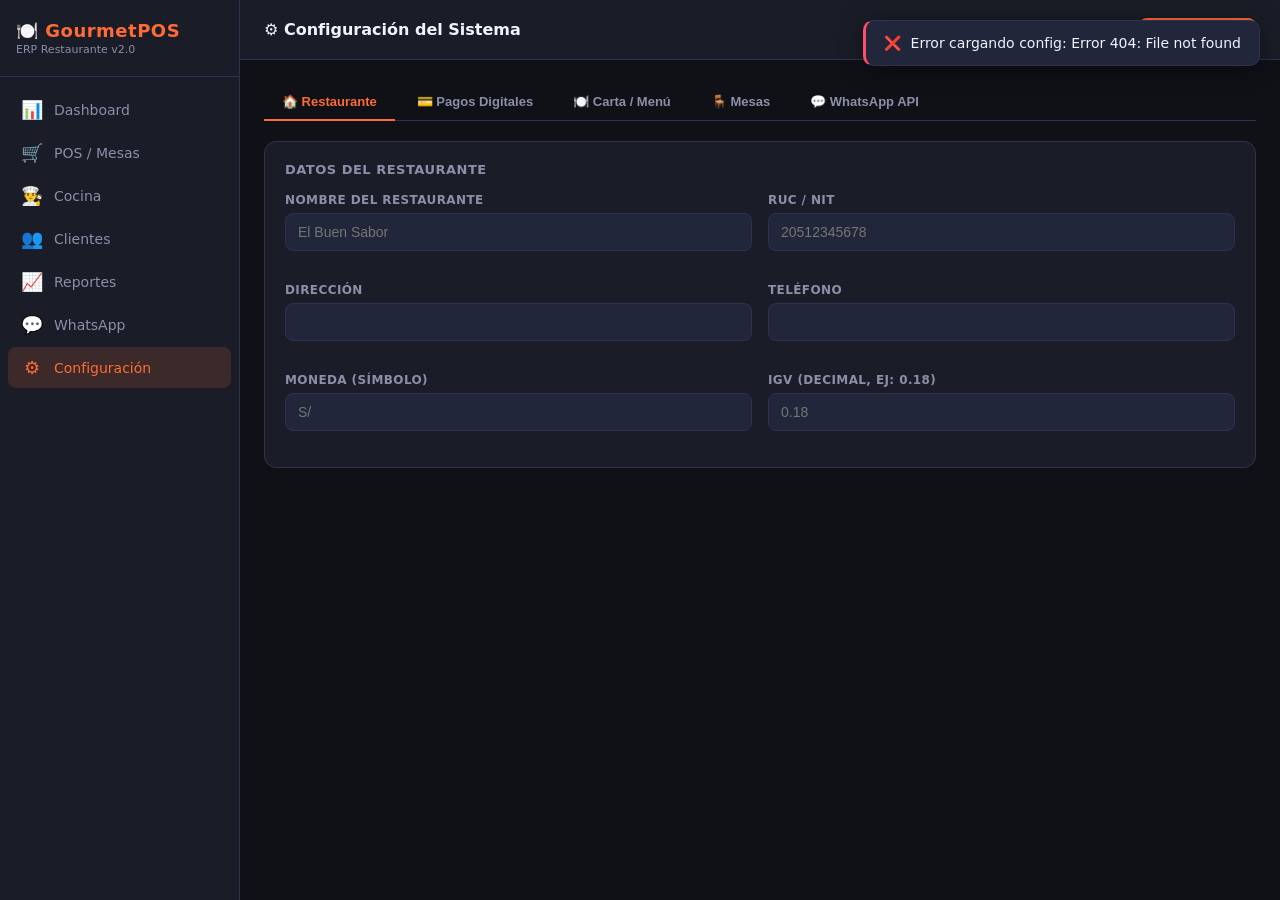
==== frontend/admin.html @ 03f641a0 "GourmetPOS ERP v2.0 - FastAPI + PostgreSQL + Gemini IA + WhatsApp Bot" ====
<!DOCTYPE html>
<html lang="es">
<head>
  <meta charset="UTF-8">
  <meta name="viewport" content="width=device-width, initial-scale=1.0">
  <title>GourmetPOS - Configuración</title>
  <link rel="stylesheet" href="assets/css/style.css">
</head>
<body>
<nav class="sidebar">
  <div class="sidebar-logo"><h1>🍽️ GourmetPOS</h1><p>ERP Restaurante v2.0</p></div>
  <ul class="sidebar-nav">
    <li><a href="index.html"><span class="icon">📊</span> Dashboard</a></li>
    <li><a href="pos.html"><span class="icon">🛒</span> POS / Mesas</a></li>
    <li><a href="cocina.html"><span class="icon">👨‍🍳</span> Cocina</a></li>
    <li><a href="clientes.html"><span class="icon">👥</span> Clientes</a></li>
    <li><a href="reportes.html"><span class="icon">📈</span> Reportes</a></li>
    <li><a href="whatsapp.html"><span class="icon">💬</span> WhatsApp</a></li>
    <li><a href="admin.html" class="active"><span class="icon">⚙️</span> Configuración</a></li>
  </ul>
</nav>
<div class="main-wrapper">
  <header class="header">
    <div class="header-title">⚙️ Configuración del Sistema</div>
    <div class="header-right">
      <button class="btn btn-primary btn-sm" onclick="guardarConfig()">💾 Guardar Todo</button>
    </div>
  </header>
  <div class="content">
    <div class="tabs">
      <button class="tab-btn active" onclick="switchTab('tab-rest', this)">🏠 Restaurante</button>
      <button class="tab-btn" onclick="switchTab('tab-pagos', this)">💳 Pagos Digitales</button>
      <button class="tab-btn" onclick="switchTab('tab-menu', this)">🍽️ Carta / Menú</button>
      <button class="tab-btn" onclick="switchTab('tab-mesas', this)">🪑 Mesas</button>
      <button class="tab-btn" onclick="switchTab('tab-wa', this)">💬 WhatsApp API</button>
    </div>

    <!-- RESTAURANTE -->
    <div class="tab-content active" id="tab-rest">
      <div class="card">
        <div class="card-title">Datos del Restaurante</div>
        <div class="grid-2">
          <div class="form-group"><label>Nombre del Restaurante</label><input type="text" id="cfg-nombre" placeholder="El Buen Sabor"></div>
          <div class="form-group"><label>RUC / NIT</label><input type="text" id="cfg-ruc" placeholder="20512345678"></div>
          <div class="form-group"><label>Dirección</label><input type="text" id="cfg-direccion"></div>
          <div class="form-group"><label>Teléfono</label><input type="text" id="cfg-telefono"></div>
          <div class="form-group"><label>Moneda (símbolo)</label><input type="text" id="cfg-moneda" placeholder="S/"></div>
          <div class="form-group"><label>IGV (decimal, ej: 0.18)</label><input type="number" id="cfg-igv" step="0.01" placeholder="0.18"></div>
        </div>
      </div>
    </div>

    <!-- PAGOS -->
    <div class="tab-content" id="tab-pagos">
      <div class="card">
        <div class="card-title">Cuentas de Pago Digital</div>
        <div class="grid-2">
          <div class="form-group"><label>💜 Número Yape</label><input type="text" id="cfg-yape" placeholder="944 123 456"></div>
          <div class="form-group"><label>🔵 Número Plin</label><input type="text" id="cfg-plin" placeholder="944 123 456"></div>
          <div class="form-group"><label>🟢 Número Nequi</label><input type="text" id="cfg-nequi" placeholder="311 123 4567"></div>
          <div class="form-group"><label>🟠 Número Daviplata</label><input type="text" id="cfg-daviplata" placeholder="311 123 4567"></div>
        </div>
      </div>
    </div>

    <!-- MENÚ -->
    <div class="tab-content" id="tab-menu">
      <div class="grid-2">
        <div class="card">
          <div style="display:flex;justify-content:space-between;align-items:center;margin-bottom:12px">
            <div class="card-title" style="margin:0">Categorías</div>
            <button class="btn btn-primary btn-sm" onclick="showModal('modal-nueva-cat')">+ Categoría</button>
          </div>
          <div id="lista-cats"></div>
        </div>
        <div class="card">
          <div style="display:flex;justify-content:space-between;align-items:center;margin-bottom:12px">
            <div class="card-title" style="margin:0">Productos</div>
            <button class="btn btn-primary btn-sm" onclick="showModal('modal-nuevo-prod')">+ Producto</button>
          </div>
          <div id="filtro-cat-select" style="margin-bottom:10px">
            <select id="filtro-cat" onchange="cargarProductos()" style="font-size:13px"><option value="">Todas las categorías</option></select>
          </div>
          <div id="lista-prods"></div>
        </div>
      </div>
    </div>

    <!-- MESAS -->
    <div class="tab-content" id="tab-mesas">
      <div class="card" style="max-width:400px">
        <div class="card-title">Configurar Mesas</div>
        <div class="form-group">
          <label>Cantidad de Mesas (1-100)</label>
          <input type="number" id="cfg-mesas-cant" min="1" max="100" placeholder="16">
        </div>
        <button class="btn btn-primary" onclick="configurarMesas()">✅ Aplicar</button>
      </div>
    </div>

    <!-- WHATSAPP API -->
    <div class="tab-content" id="tab-wa">
      <div class="card">
        <div class="card-title">WhatsApp Cloud API (Meta)</div>
        <div class="form-group"><label>Token de Acceso (Bearer)</label><input type="password" id="cfg-wa-token" placeholder="EAAxxxxxx..."></div>
        <div class="form-group"><label>Phone Number ID</label><input type="text" id="cfg-wa-phone-id" placeholder="123456789012345"></div>
        <div class="form-group"><label>Número WhatsApp del Bot</label><input type="text" id="cfg-whatsapp" placeholder="51944123456"></div>
        <div class="form-group"><label>Google Gemini API Key</label><input type="password" id="cfg-gemini" placeholder="AIza..."></div>
        <div class="form-group"><label>Mensaje de Bienvenida</label><textarea id="cfg-bienvenida" rows="3"></textarea></div>
        <div style="background:var(--surface2);border-radius:10px;padding:14px;font-size:13px;color:var(--text-muted)">
          <strong>Webhook URL:</strong> <code style="color:var(--accent)">/api/whatsapp/webhook</code><br>
          <strong>Verify Token:</strong> <code style="color:var(--accent)">gormetpos2024</code>
        </div>
        <button class="btn btn-primary" style="margin-top:12px" onclick="guardarConfig()">💾 Guardar Configuración API</button>
      </div>
    </div>

  </div>
</div>

<!-- MODALES -->
<div class="modal-overlay" id="modal-nueva-cat">
  <div class="modal" style="max-width:400px">
    <div class="modal-header"><div class="modal-title">Nueva Categoría</div><button class="modal-close" onclick="hideModal('modal-nueva-cat')">×</button></div>
    <div class="form-group"><label>Nombre</label><input type="text" id="ncat-nombre" placeholder="Platos de Fondo"></div>
    <div class="form-group"><label>Emoji</label><input type="text" id="ncat-emoji" placeholder="🍽️" maxlength="4"></div>
    <div class="form-group"><label>Color</label><input type="color" id="ncat-color" value="#FF6B35"></div>
    <button class="btn btn-primary btn-full" onclick="crearCategoria()">✅ Crear</button>
  </div>
</div>

<div class="modal-overlay" id="modal-nuevo-prod">
  <div class="modal">
    <div class="modal-header"><div class="modal-title">Nuevo Producto</div><button class="modal-close" onclick="hideModal('modal-nuevo-prod')">×</button></div>
    <div class="form-group"><label>Categoría</label><select id="nprod-cat"></select></div>
    <div class="form-group"><label>Nombre</label><input type="text" id="nprod-nombre" placeholder="Lomo Saltado"></div>
    <div class="form-group"><label>Descripción</label><textarea id="nprod-desc" rows="2"></textarea></div>
    <div class="grid-2">
      <div class="form-group"><label>Precio</label><input type="number" id="nprod-precio" step="0.50" placeholder="0.00"></div>
      <div class="form-group"><label>Emoji</label><input type="text" id="nprod-emoji" placeholder="🥩" maxlength="4"></div>
    </div>
    <div class="form-group"><label>Tiempo Prep. (min)</label><input type="number" id="nprod-tiempo" value="15"></div>
    <div class="form-group" style="display:flex;gap:16px;align-items:center">
      <label style="display:flex;align-items:center;gap:6px;text-transform:none;font-size:13px"><input type="checkbox" id="nprod-destacado"> ⭐ Destacado</label>
      <label style="display:flex;align-items:center;gap:6px;text-transform:none;font-size:13px"><input type="checkbox" id="nprod-disponible" checked> ✅ Disponible</label>
    </div>
    <button class="btn btn-primary btn-full" onclick="crearProducto()">✅ Crear</button>
  </div>
</div>

<script src="assets/js/api.js"></script>
<script>
function switchTab(id, btn) {
  document.querySelectorAll('.tab-content').forEach(t => t.classList.remove('active'));
  document.querySelectorAll('.tab-btn').forEach(b => b.classList.remove('active'));
  document.getElementById(id).classList.add('active');
  btn.classList.add('active');
  if (id === 'tab-menu') { cargarCategorias(); cargarProductos(); }
}

async function cargarConfig() {
  try {
    const cfg = await API.get('/config/');
    const map = {};
    cfg.forEach(c => map[c.clave] = c.valor);
    const campos = {
      'cfg-nombre': 'nombre', 'cfg-ruc': 'ruc', 'cfg-direccion': 'direccion',
      'cfg-telefono': 'telefono', 'cfg-moneda': 'moneda', 'cfg-igv': 'igv',
      'cfg-yape': 'yape', 'cfg-plin': 'plin', 'cfg-nequi': 'nequi', 'cfg-daviplata': 'daviplata',
      'cfg-whatsapp': 'whatsapp', 'cfg-wa-token': 'whatsapp_token',
      'cfg-wa-phone-id': 'whatsapp_phone_id', 'cfg-gemini': 'gemini_api_key',
      'cfg-bienvenida': 'mensaje_bienvenida',
    };
    for (const [elemId, clave] of Object.entries(campos)) {
      const el = document.getElementById(elemId);
      if (el && map[clave] !== undefined) el.value = map[clave];
    }
  } catch (e) {
    toast('Error cargando config: ' + e.message, 'error');
  }
}

async function guardarConfig() {
  const datos = {
    nombre: document.getElementById('cfg-nombre').value,
    ruc: document.getElementById('cfg-ruc').value,
    direccion: document.getElementById('cfg-direccion').value,
    telefono: document.getElementById('cfg-telefono').value,
    moneda: document.getElementById('cfg-moneda').value,
    igv: document.getElementById('cfg-igv').value,
    yape: document.getElementById('cfg-yape').value,
    plin: document.getElementById('cfg-plin').value,
    nequi: document.getElementById('cfg-nequi').value || '',
    daviplata: document.getElementById('cfg-daviplata').value || '',
    whatsapp: document.getElementById('cfg-whatsapp').value,
    whatsapp_token: document.getElementById('cfg-wa-token').value,
    whatsapp_phone_id: document.getElementById('cfg-wa-phone-id').value,
    gemini_api_key: document.getElementById('cfg-gemini').value,
    mensaje_bienvenida: document.getElementById('cfg-bienvenida').value,
  };
  try {
    await API.post('/config/bulk', datos);
    toast('✅ Configuración guardada', 'success');
  } catch (e) {
    toast(e.message, 'error');
  }
}

async function cargarCategorias() {
  const cats = await API.get('/menu/categorias');
  document.getElementById('lista-cats').innerHTML = cats.map(c => `
    <div style="display:flex;align-items:center;gap:10px;padding:8px;border-bottom:1px solid var(--border)">
      <span style="font-size:20px">${c.emoji}</span>
      <div style="flex:1"><div style="font-weight:600;font-size:13px">${c.nombre}</div></div>
      <button class="btn btn-danger btn-sm" onclick="eliminarCat(${c.id})">🗑️</button>
    </div>
  `).join('') || '<p style="color:var(--text-muted);font-size:13px">Sin categorías</p>';

  const sel = document.getElementById('nprod-cat');
  const filtro = document.getElementById('filtro-cat');
  sel.innerHTML = cats.map(c => `<option value="${c.id}">${c.emoji} ${c.nombre}</option>`).join('');
  filtro.innerHTML = '<option value="">Todas las categorías</option>' + cats.map(c => `<option value="${c.id}">${c.emoji} ${c.nombre}</option>`).join('');
}

async function cargarProductos() {
  const catId = document.getElementById('filtro-cat')?.value;
  const url = '/menu/productos' + (catId ? `?categoria_id=${catId}` : '');
  const prods = await API.get(url);
  document.getElementById('lista-prods').innerHTML = prods.map(p => `
    <div style="display:flex;align-items:center;gap:8px;padding:8px;border-bottom:1px solid var(--border)">
      <span style="font-size:18px">${p.emoji}</span>
      <div style="flex:1">
        <div style="font-weight:600;font-size:13px">${p.nombre}</div>
        <div style="font-size:12px;color:var(--accent)">S/ ${p.precio.toFixed(2)}</div>
      </div>
      <button class="btn ${p.disponible ? 'btn-ghost' : 'btn-danger'} btn-sm"
        onclick="toggleDisp(${p.id}, ${p.disponible})">
        ${p.disponible ? '✅' : '❌'}
      </button>
      <button class="btn btn-danger btn-sm" onclick="eliminarProd(${p.id})">🗑️</button>
    </div>
  `).join('') || '<p style="color:var(--text-muted);font-size:13px">Sin productos</p>';
}

async function crearCategoria() {
  try {
    await API.post('/menu/categorias', {
      nombre: document.getElementById('ncat-nombre').value,
      emoji: document.getElementById('ncat-emoji').value || '🍽️',
      color: document.getElementById('ncat-color').value,
    });
    toast('✅ Categoría creada', 'success');
    hideModal('modal-nueva-cat');
    cargarCategorias();
  } catch (e) { toast(e.message, 'error'); }
}

async function crearProducto() {
  try {
    await API.post('/menu/productos', {
      categoria_id: parseInt(document.getElementById('nprod-cat').value),
      nombre: document.getElementById('nprod-nombre').value,
      descripcion: document.getElementById('nprod-desc').value,
      precio: parseFloat(document.getElementById('nprod-precio').value),
      emoji: document.getElementById('nprod-emoji').value || '🍽️',
      tiempo_prep: parseInt(document.getElementById('nprod-tiempo').value) || 15,
      destacado: document.getElementById('nprod-destacado').checked,
      disponible: document.getElementById('nprod-disponible').checked,
    });
    toast('✅ Producto creado', 'success');
    hideModal('modal-nuevo-prod');
    cargarProductos();
  } catch (e) { toast(e.message, 'error'); }
}

async function eliminarCat(id) {
  if (!confirm('¿Eliminar esta categoría?')) return;
  try { await API.delete('/menu/categorias/' + id); cargarCategorias(); } catch (e) { toast(e.message, 'error'); }
}

async function eliminarProd(id) {
  if (!confirm('¿Eliminar este producto?')) return;
  try { await API.delete('/menu/productos/' + id); cargarProductos(); } catch (e) { toast(e.message, 'error'); }
}

async function toggleDisp(id, actual) {
  try { await API.put('/menu/productos/' + id, { disponible: !actual }); cargarProductos(); } catch (e) { toast(e.message, 'error'); }
}

async function configurarMesas() {
  const cant = parseInt(document.getElementById('cfg-mesas-cant').value);
  if (!cant || cant < 1) { toast('Ingresa un número válido', 'warning'); return; }
  try {
    await API.post(`/mesas/configurar?cantidad=${cant}`, {});
    toast(`✅ ${cant} mesas configuradas`, 'success');
  } catch (e) { toast(e.message, 'error'); }
}

document.addEventListener('DOMContentLoaded', () => cargarConfig());
</script>
</body>
</html>
---- frontend/assets/css/style.css ----
/* GourmetPOS ERP - Estilos Globales */

:root {
  --bg: #0F1117;
  --surface: #1A1D27;
  --surface2: #22263A;
  --border: #2E3250;
  --accent: #FF6B35;
  --accent2: #00D4A1;
  --accent3: #FFB800;
  --accent4: #7C6FFF;
  --danger: #FF4D6A;
  --text: #F0F2FF;
  --text-muted: #8B8FA8;
  --sidebar-w: 240px;
  --header-h: 60px;
  --radius: 12px;
  --shadow: 0 4px 24px rgba(0,0,0,0.4);
}

* { box-sizing: border-box; margin: 0; padding: 0; }

body {
  font-family: 'Segoe UI', system-ui, -apple-system, sans-serif;
  background: var(--bg);
  color: var(--text);
  display: flex;
  height: 100vh;
  overflow: hidden;
}

/* ── SCROLLBAR ── */
::-webkit-scrollbar { width: 6px; height: 6px; }
::-webkit-scrollbar-track { background: var(--surface); }
::-webkit-scrollbar-thumb { background: var(--border); border-radius: 3px; }
::-webkit-scrollbar-thumb:hover { background: var(--accent); }

/* ── SIDEBAR ── */
.sidebar {
  width: var(--sidebar-w);
  background: var(--surface);
  display: flex;
  flex-direction: column;
  border-right: 1px solid var(--border);
  z-index: 100;
  flex-shrink: 0;
}

.sidebar-logo {
  padding: 20px 16px;
  border-bottom: 1px solid var(--border);
}

.sidebar-logo h1 {
  font-size: 18px;
  font-weight: 700;
  color: var(--accent);
  letter-spacing: 0.5px;
}

.sidebar-logo p {
  font-size: 11px;
  color: var(--text-muted);
  margin-top: 2px;
}

.sidebar-nav {
  flex: 1;
  padding: 12px 8px;
  overflow-y: auto;
  list-style: none;
}

.sidebar-nav li { margin-bottom: 2px; }

.sidebar-nav a {
  display: flex;
  align-items: center;
  gap: 10px;
  padding: 10px 12px;
  border-radius: 8px;
  text-decoration: none;
  color: var(--text-muted);
  font-size: 14px;
  font-weight: 500;
  transition: all 0.2s;
}

.sidebar-nav a:hover {
  background: var(--surface2);
  color: var(--text);
}

.sidebar-nav a.active {
  background: rgba(255,107,53,0.15);
  color: var(--accent);
}

.sidebar-nav .icon { font-size: 18px; width: 24px; text-align: center; }

.sidebar-footer {
  padding: 12px;
  border-top: 1px solid var(--border);
  font-size: 12px;
  color: var(--text-muted);
}

/* ── MAIN LAYOUT ── */
.main-wrapper {
  flex: 1;
  display: flex;
  flex-direction: column;
  overflow: hidden;
}

.header {
  height: var(--header-h);
  background: var(--surface);
  border-bottom: 1px solid var(--border);
  display: flex;
  align-items: center;
  justify-content: space-between;
  padding: 0 24px;
  flex-shrink: 0;
}

.header-title { font-size: 16px; font-weight: 600; }

.header-right {
  display: flex;
  align-items: center;
  gap: 16px;
}

.header-badge {
  background: var(--surface2);
  border: 1px solid var(--border);
  padding: 6px 12px;
  border-radius: 20px;
  font-size: 12px;
  color: var(--text-muted);
  display: flex;
  align-items: center;
  gap: 6px;
}

.badge-dot {
  width: 8px; height: 8px;
  border-radius: 50%;
  background: var(--accent2);
  animation: pulse 2s infinite;
}

@keyframes pulse {
  0%,100% { opacity: 1; }
  50% { opacity: 0.4; }
}

.content {
  flex: 1;
  overflow-y: auto;
  padding: 24px;
}

/* ── CARDS ── */
.card {
  background: var(--surface);
  border: 1px solid var(--border);
  border-radius: var(--radius);
  padding: 20px;
}

.card-title {
  font-size: 13px;
  font-weight: 600;
  text-transform: uppercase;
  letter-spacing: 0.5px;
  color: var(--text-muted);
  margin-bottom: 16px;
}

/* ── KPI CARDS ── */
.kpi-grid {
  display: grid;
  grid-template-columns: repeat(auto-fill, minmax(200px, 1fr));
  gap: 16px;
  margin-bottom: 24px;
}

.kpi-card {
  background: var(--surface);
  border: 1px solid var(--border);
  border-radius: var(--radius);
  padding: 20px;
  position: relative;
  overflow: hidden;
}

.kpi-card::before {
  content: '';
  position: absolute;
  top: 0; left: 0; right: 0;
  height: 3px;
}

.kpi-card.orange::before { background: var(--accent); }
.kpi-card.green::before  { background: var(--accent2); }
.kpi-card.yellow::before { background: var(--accent3); }
.kpi-card.purple::before { background: var(--accent4); }
.kpi-card.red::before    { background: var(--danger); }

.kpi-icon {
  font-size: 28px;
  margin-bottom: 12px;
}

.kpi-value {
  font-size: 28px;
  font-weight: 700;
  line-height: 1;
  margin-bottom: 4px;
}

.kpi-label {
  font-size: 12px;
  color: var(--text-muted);
}

/* ── GRID ── */
.grid-2 { display: grid; grid-template-columns: 1fr 1fr; gap: 16px; }
.grid-3 { display: grid; grid-template-columns: repeat(3, 1fr); gap: 16px; }

/* ── TABLE ── */
.table-wrapper { overflow-x: auto; }

table {
  width: 100%;
  border-collapse: collapse;
  font-size: 14px;
}

th, td {
  padding: 10px 14px;
  text-align: left;
  border-bottom: 1px solid var(--border);
}

th {
  font-size: 11px;
  font-weight: 600;
  text-transform: uppercase;
  letter-spacing: 0.5px;
  color: var(--text-muted);
  background: var(--surface2);
}

tr:hover td { background: rgba(255,255,255,0.02); }

/* ── BUTTONS ── */
.btn {
  display: inline-flex;
  align-items: center;
  gap: 6px;
  padding: 8px 16px;
  border-radius: 8px;
  border: none;
  cursor: pointer;
  font-size: 13px;
  font-weight: 600;
  transition: all 0.2s;
  text-decoration: none;
}

.btn-primary  { background: var(--accent);  color: #fff; }
.btn-success  { background: var(--accent2); color: #000; }
.btn-warning  { background: var(--accent3); color: #000; }
.btn-danger   { background: var(--danger);  color: #fff; }
.btn-ghost    { background: var(--surface2); color: var(--text); border: 1px solid var(--border); }
.btn-sm       { padding: 5px 10px; font-size: 12px; }
.btn-lg       { padding: 12px 24px; font-size: 15px; }
.btn-full     { width: 100%; justify-content: center; }

.btn:hover { opacity: 0.85; transform: translateY(-1px); }
.btn:active { transform: translateY(0); }

/* ── BADGES / STATUS ── */
.badge {
  display: inline-flex;
  align-items: center;
  gap: 4px;
  padding: 3px 8px;
  border-radius: 20px;
  font-size: 11px;
  font-weight: 600;
}

.badge-libre       { background: rgba(0,212,161,0.15); color: var(--accent2); }
.badge-ocupada     { background: rgba(255,107,53,0.15); color: var(--accent); }
.badge-cuenta      { background: rgba(255,184,0,0.15);  color: var(--accent3); }
.badge-pendiente   { background: rgba(124,111,255,0.15); color: var(--accent4); }
.badge-preparacion { background: rgba(255,107,53,0.15); color: var(--accent); }
.badge-listo       { background: rgba(0,212,161,0.15); color: var(--accent2); }
.badge-entregado   { background: rgba(139,143,168,0.15); color: var(--text-muted); }

/* ── FORMS ── */
.form-group { margin-bottom: 16px; }

label {
  display: block;
  font-size: 12px;
  font-weight: 600;
  color: var(--text-muted);
  margin-bottom: 6px;
  text-transform: uppercase;
  letter-spacing: 0.4px;
}

input, select, textarea {
  width: 100%;
  background: var(--surface2);
  border: 1px solid var(--border);
  border-radius: 8px;
  padding: 10px 12px;
  color: var(--text);
  font-size: 14px;
  outline: none;
  transition: border-color 0.2s;
}

input:focus, select:focus, textarea:focus {
  border-color: var(--accent);
}

/* ── MODAL ── */
.modal-overlay {
  display: none;
  position: fixed;
  inset: 0;
  background: rgba(0,0,0,0.7);
  z-index: 1000;
  align-items: center;
  justify-content: center;
}

.modal-overlay.show { display: flex; }

.modal {
  background: var(--surface);
  border: 1px solid var(--border);
  border-radius: 16px;
  padding: 28px;
  width: 90%;
  max-width: 560px;
  max-height: 90vh;
  overflow-y: auto;
  box-shadow: var(--shadow);
}

.modal-header {
  display: flex;
  justify-content: space-between;
  align-items: center;
  margin-bottom: 20px;
}

.modal-title { font-size: 18px; font-weight: 700; }

.modal-close {
  background: none;
  border: none;
  color: var(--text-muted);
  cursor: pointer;
  font-size: 24px;
  line-height: 1;
  padding: 4px;
}

.modal-close:hover { color: var(--danger); }

/* ── TOASTS ── */
#toast-container {
  position: fixed;
  top: 20px;
  right: 20px;
  z-index: 9999;
  display: flex;
  flex-direction: column;
  gap: 8px;
}

.toast {
  background: var(--surface2);
  border: 1px solid var(--border);
  border-radius: 10px;
  padding: 14px 18px;
  font-size: 14px;
  min-width: 280px;
  box-shadow: var(--shadow);
  animation: slide-in 0.3s ease;
  display: flex;
  align-items: center;
  gap: 10px;
}

.toast.success { border-left: 3px solid var(--accent2); }
.toast.error   { border-left: 3px solid var(--danger); }
.toast.warning { border-left: 3px solid var(--accent3); }
.toast.info    { border-left: 3px solid var(--accent4); }

@keyframes slide-in {
  from { transform: translateX(100%); opacity: 0; }
  to   { transform: translateX(0);   opacity: 1; }
}

/* ── MESAS GRID ── */
.mesas-grid {
  display: grid;
  grid-template-columns: repeat(auto-fill, minmax(160px, 1fr));
  gap: 12px;
}

.mesa-card {
  background: var(--surface);
  border: 2px solid var(--border);
  border-radius: var(--radius);
  padding: 16px;
  cursor: pointer;
  transition: all 0.2s;
  text-align: center;
}

.mesa-card:hover { transform: translateY(-2px); box-shadow: var(--shadow); }

.mesa-card.libre    { border-color: var(--accent2); }
.mesa-card.ocupada  { border-color: var(--accent); }
.mesa-card.cuenta   { border-color: var(--accent3); }
.mesa-card.reservada { border-color: var(--accent4); }

.mesa-numero {
  font-size: 28px;
  font-weight: 700;
  line-height: 1;
  margin-bottom: 6px;
}

.mesa-estado { font-size: 12px; margin-bottom: 8px; }
.mesa-total  { font-size: 14px; font-weight: 600; color: var(--accent); }
.mesa-info   { font-size: 11px; color: var(--text-muted); margin-top: 4px; }

/* ── POS ── */
.pos-layout {
  display: grid;
  grid-template-columns: 1fr 360px;
  gap: 16px;
  height: calc(100vh - var(--header-h) - 48px);
}

.pos-menu { overflow-y: auto; }
.pos-cart { display: flex; flex-direction: column; overflow: hidden; }

.cat-tabs {
  display: flex;
  gap: 8px;
  flex-wrap: wrap;
  margin-bottom: 16px;
}

.cat-tab {
  padding: 6px 14px;
  border-radius: 20px;
  border: 1px solid var(--border);
  background: var(--surface2);
  color: var(--text-muted);
  cursor: pointer;
  font-size: 13px;
  font-weight: 500;
  transition: all 0.2s;
}

.cat-tab.active {
  background: var(--accent);
  border-color: var(--accent);
  color: #fff;
}

.productos-grid {
  display: grid;
  grid-template-columns: repeat(auto-fill, minmax(160px, 1fr));
  gap: 10px;
}

.prod-card {
  background: var(--surface2);
  border: 1px solid var(--border);
  border-radius: 10px;
  padding: 14px;
  cursor: pointer;
  transition: all 0.2s;
}

.prod-card:hover {
  border-color: var(--accent);
  transform: translateY(-1px);
}

.prod-emoji { font-size: 32px; margin-bottom: 8px; }
.prod-nombre { font-size: 13px; font-weight: 600; margin-bottom: 4px; }
.prod-precio { font-size: 14px; font-weight: 700; color: var(--accent); }

.cart-items { flex: 1; overflow-y: auto; padding: 4px 0; }

.cart-item {
  display: flex;
  align-items: center;
  gap: 10px;
  padding: 10px 0;
  border-bottom: 1px solid var(--border);
}

.cart-item-emoji { font-size: 22px; }
.cart-item-info  { flex: 1; min-width: 0; }
.cart-item-name  { font-size: 13px; font-weight: 500; white-space: nowrap; overflow: hidden; text-overflow: ellipsis; }
.cart-item-price { font-size: 12px; color: var(--text-muted); }

.cart-item-qty {
  display: flex;
  align-items: center;
  gap: 6px;
}

.qty-btn {
  width: 26px; height: 26px;
  border-radius: 6px;
  border: 1px solid var(--border);
  background: var(--surface2);
  color: var(--text);
  cursor: pointer;
  font-size: 16px;
  display: flex;
  align-items: center;
  justify-content: center;
}

.qty-btn:hover { background: var(--accent); border-color: var(--accent); }

.cart-qty { font-size: 14px; font-weight: 600; min-width: 20px; text-align: center; }

.cart-footer {
  border-top: 1px solid var(--border);
  padding-top: 16px;
}

.cart-totals { margin-bottom: 14px; }

.cart-row {
  display: flex;
  justify-content: space-between;
  font-size: 13px;
  margin-bottom: 6px;
  color: var(--text-muted);
}

.cart-row.total {
  font-size: 18px;
  font-weight: 700;
  color: var(--text);
  border-top: 1px solid var(--border);
  padding-top: 8px;
  margin-top: 4px;
}

/* ── COCINA ── */
.cocina-grid {
  display: grid;
  grid-template-columns: repeat(auto-fill, minmax(300px, 1fr));
  gap: 16px;
}

.cocina-card {
  background: var(--surface);
  border: 2px solid var(--border);
  border-radius: var(--radius);
  padding: 20px;
  transition: border-color 0.3s;
}

.cocina-card.verde   { border-color: var(--accent2); }
.cocina-card.amarillo { border-color: var(--accent3); }
.cocina-card.rojo    { border-color: var(--danger); animation: blink-border 1s infinite; }

@keyframes blink-border {
  0%,100% { border-color: var(--danger); }
  50%      { border-color: transparent; }
}

.cocina-header {
  display: flex;
  justify-content: space-between;
  align-items: center;
  margin-bottom: 12px;
}

.cocina-ticket { font-size: 16px; font-weight: 700; }
.cocina-timer  { font-size: 13px; font-weight: 600; }

.cocina-items { margin-bottom: 16px; }

.cocina-item {
  display: flex;
  align-items: center;
  gap: 10px;
  padding: 8px 0;
  border-bottom: 1px solid var(--border);
  font-size: 14px;
}

.cocina-item:last-child { border-bottom: none; }
.cocina-item.listo { opacity: 0.5; text-decoration: line-through; }
.cocina-item-qty { font-weight: 700; min-width: 24px; }

/* ── LOADING ── */
.loading {
  display: flex;
  align-items: center;
  justify-content: center;
  padding: 40px;
  color: var(--text-muted);
  gap: 12px;
}

.spinner {
  width: 24px; height: 24px;
  border: 3px solid var(--border);
  border-top-color: var(--accent);
  border-radius: 50%;
  animation: spin 0.8s linear infinite;
}

@keyframes spin { to { transform: rotate(360deg); } }

/* ── EMPTY STATE ── */
.empty-state {
  text-align: center;
  padding: 60px 20px;
  color: var(--text-muted);
}

.empty-state .icon { font-size: 48px; margin-bottom: 16px; }
.empty-state h3 { font-size: 18px; margin-bottom: 8px; color: var(--text); }
.empty-state p  { font-size: 14px; }

/* ── RESPONSIVE ── */
@media (max-width: 768px) {
  .sidebar { display: none; }
  .pos-layout { grid-template-columns: 1fr; }
  .grid-2 { grid-template-columns: 1fr; }
  .kpi-grid { grid-template-columns: repeat(2, 1fr); }
}

/* ── SEARCH BAR ── */
.search-bar {
  display: flex;
  gap: 10px;
  margin-bottom: 16px;
}

.search-bar input {
  flex: 1;
}

/* ── TABS ── */
.tabs {
  display: flex;
  border-bottom: 1px solid var(--border);
  margin-bottom: 20px;
  gap: 4px;
}

.tab-btn {
  padding: 10px 18px;
  background: none;
  border: none;
  border-bottom: 2px solid transparent;
  color: var(--text-muted);
  cursor: pointer;
  font-size: 13px;
  font-weight: 600;
  transition: all 0.2s;
  margin-bottom: -1px;
}

.tab-btn.active {
  color: var(--accent);
  border-bottom-color: var(--accent);
}

.tab-btn:hover { color: var(--text); }

.tab-content { display: none; }
.tab-content.active { display: block; }
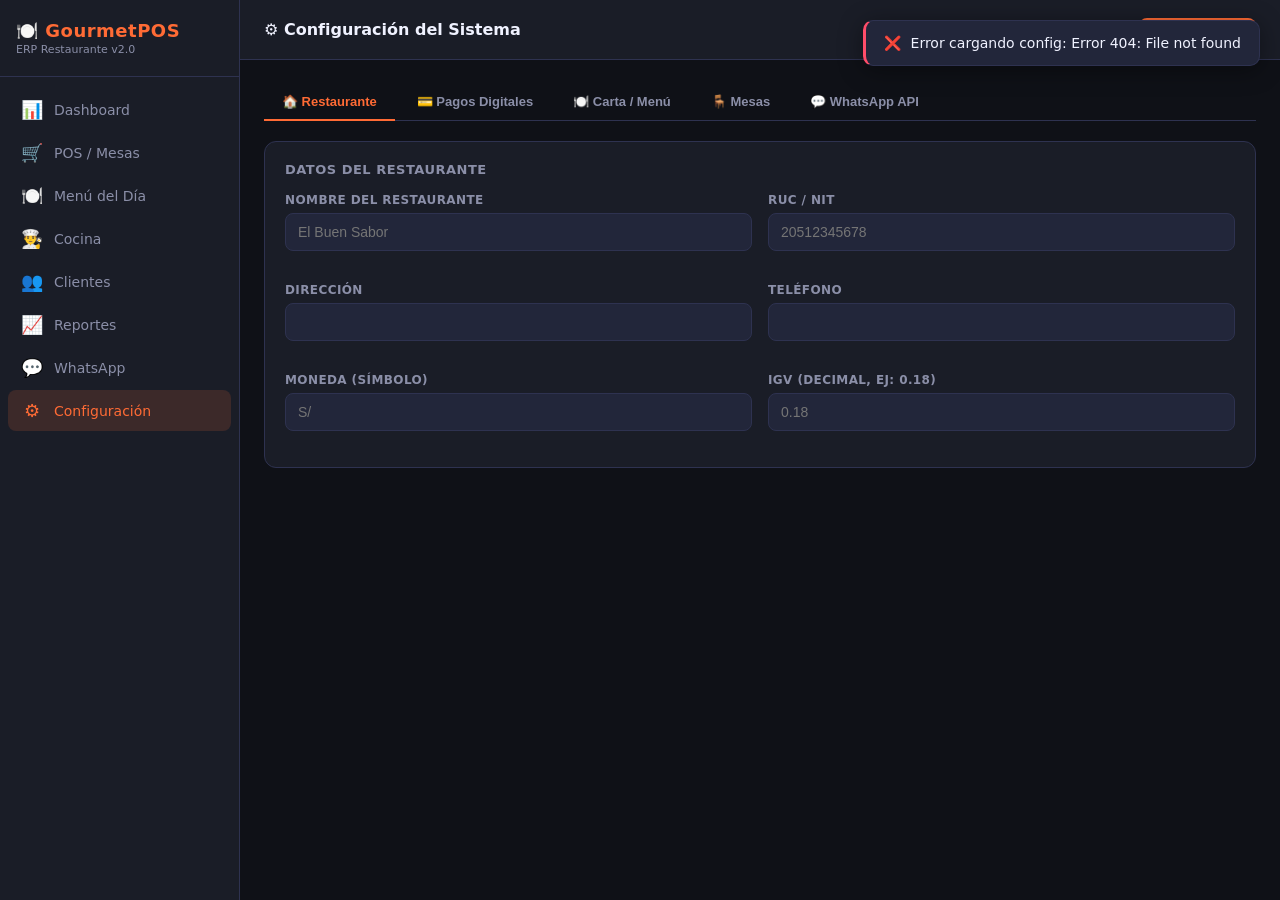
==== commit 9ff84439: "Nueva pagina Menu del Dia: biblioteca peruana + activar en POS + enviar WA - frontend/menu-dia.html:" ====
--- a/frontend/admin.html
+++ b/frontend/admin.html
@@ -12,6 +12,7 @@
   <ul class="sidebar-nav">
     <li><a href="index.html"><span class="icon">📊</span> Dashboard</a></li>
     <li><a href="pos.html"><span class="icon">🛒</span> POS / Mesas</a></li>
+    <li><a href="menu-dia.html"><span class="icon">🍽️</span> Menú del Día</a></li>
     <li><a href="cocina.html"><span class="icon">👨‍🍳</span> Cocina</a></li>
     <li><a href="clientes.html"><span class="icon">👥</span> Clientes</a></li>
     <li><a href="reportes.html"><span class="icon">📈</span> Reportes</a></li>
